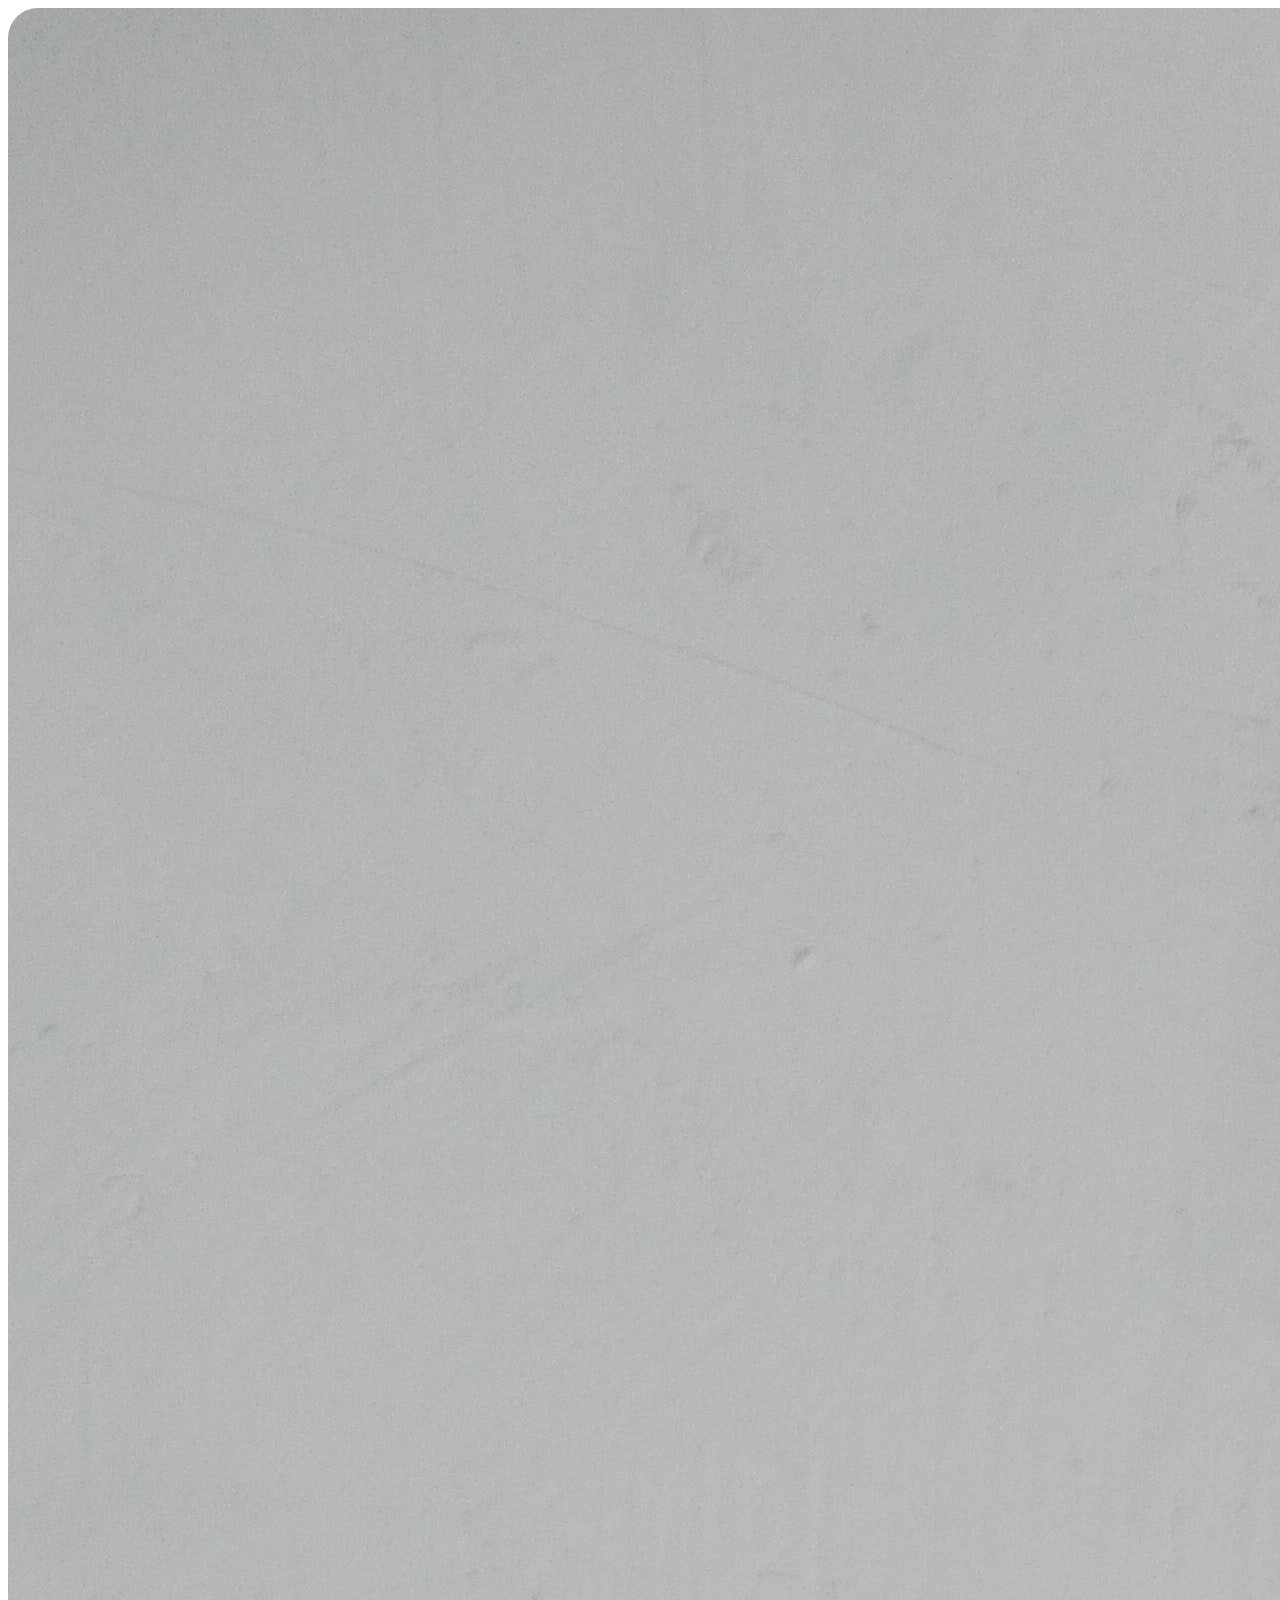
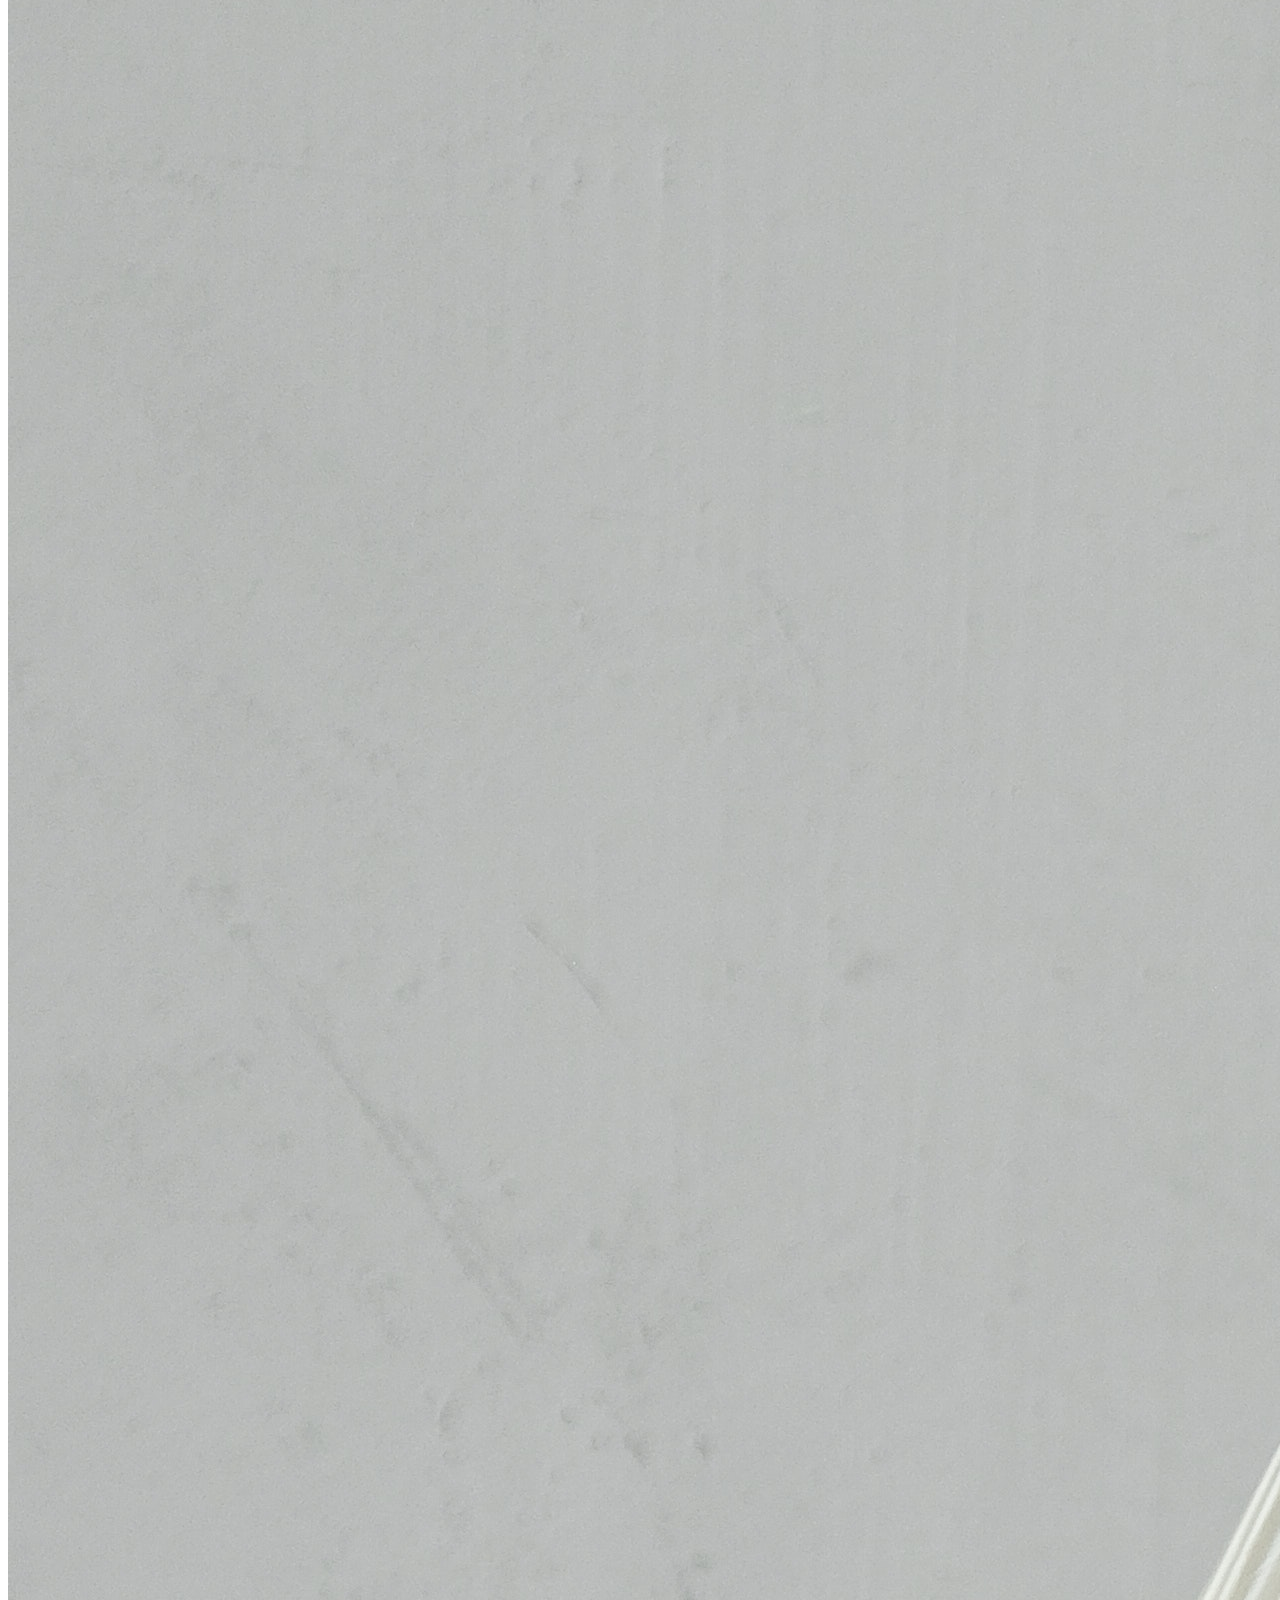
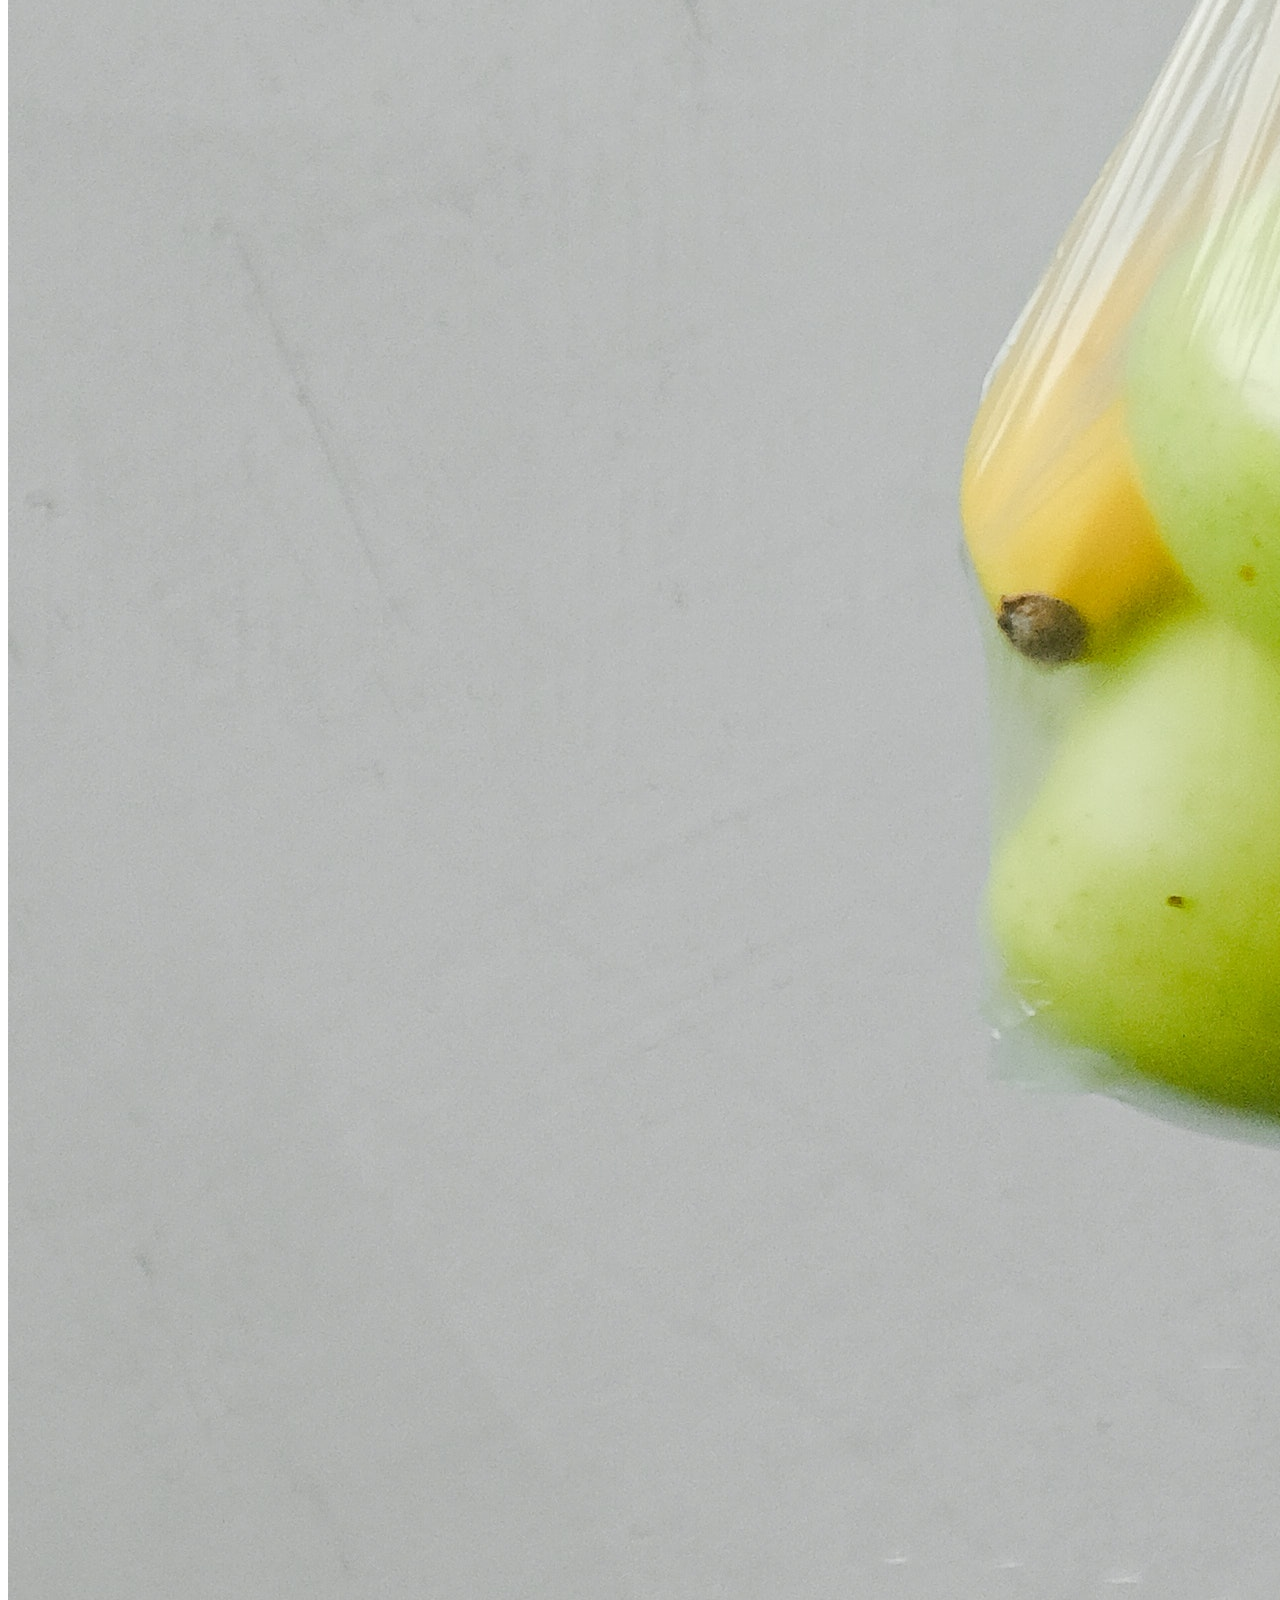
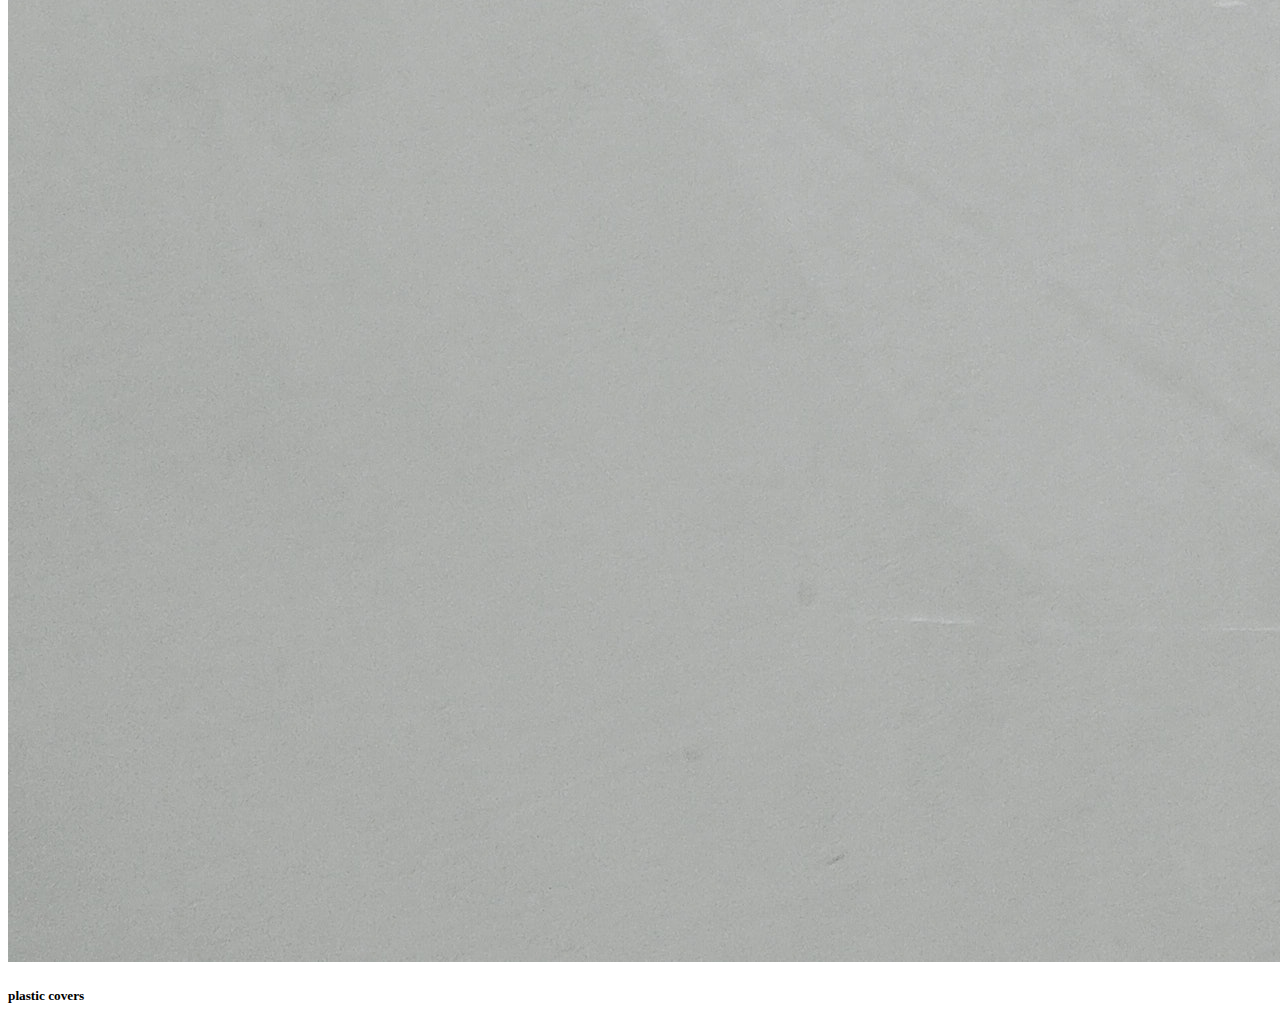
==== indux sapmle .html @ 0bf82b30 "difaine all symantic tags and testing prodect style extra html file" ====
<!DOCTYPE html>
<html lang="en">
<head>
    <meta charset="UTF-8">
    <meta http-equiv="X-UA-Compatible" content="IE=edge">
    <meta name="viewport" content="width=device-width, initial-scale=1.0">
    <title>Document</title>
    <link href="https://cdn.jsdelivr.net/npm/bootstrap@5.0.1/dist/css/bootstrap.min.css" rel="stylesheet" integrity="sha384-+0n0xVW2eSR5OomGNYDnhzAbDsOXxcvSN1TPprVMTNDbiYZCxYbOOl7+AMvyTG2x" crossorigin="anonymous">
    <link rel="stylesheet" href="kizhishery.css">
    
</head>
<body>
<header>
    <div class="card">
        <img src="/images/plastic covers.jpg" class="plastic-img" alt="...">
        <div class="card-body">
          <h5>plastic covers</h5>
        </div>
      </div>
</header>




    
    <script src="kizhishery.js"></script>
    <script src="https://cdn.jsdelivr.net/npm/bootstrap@5.0.1/dist/js/bootstrap.bundle.min.js" integrity="sha384-gtEjrD/SeCtmISkJkNUaaKMoLD0//ElJ19smozuHV6z3Iehds+3Ulb9Bn9Plx0x4" crossorigin="anonymous"></script>
    <script src="https://cdn.jsdelivr.net/npm/@popperjs/core@2.9.2/dist/umd/popper.min.js" integrity="sha384-IQsoLXl5PILFhosVNubq5LC7Qb9DXgDA9i+tQ8Zj3iwWAwPtgFTxbJ8NT4GN1R8p" crossorigin="anonymous"></script>
<script src="https://cdn.jsdelivr.net/npm/bootstrap@5.0.1/dist/js/bootstrap.min.js" integrity="sha384-Atwg2Pkwv9vp0ygtn1JAojH0nYbwNJLPhwyoVbhoPwBhjQPR5VtM2+xf0Uwh9KtT" crossorigin="anonymous"></script>

</body>
</html>
---- kizhishery.css ----
.card{
    width: 10rem;
    border-radius: 30px 29px 30px 30px;
}.plastic-img{
    border-radius: 30px 30px 0px 0px;

}
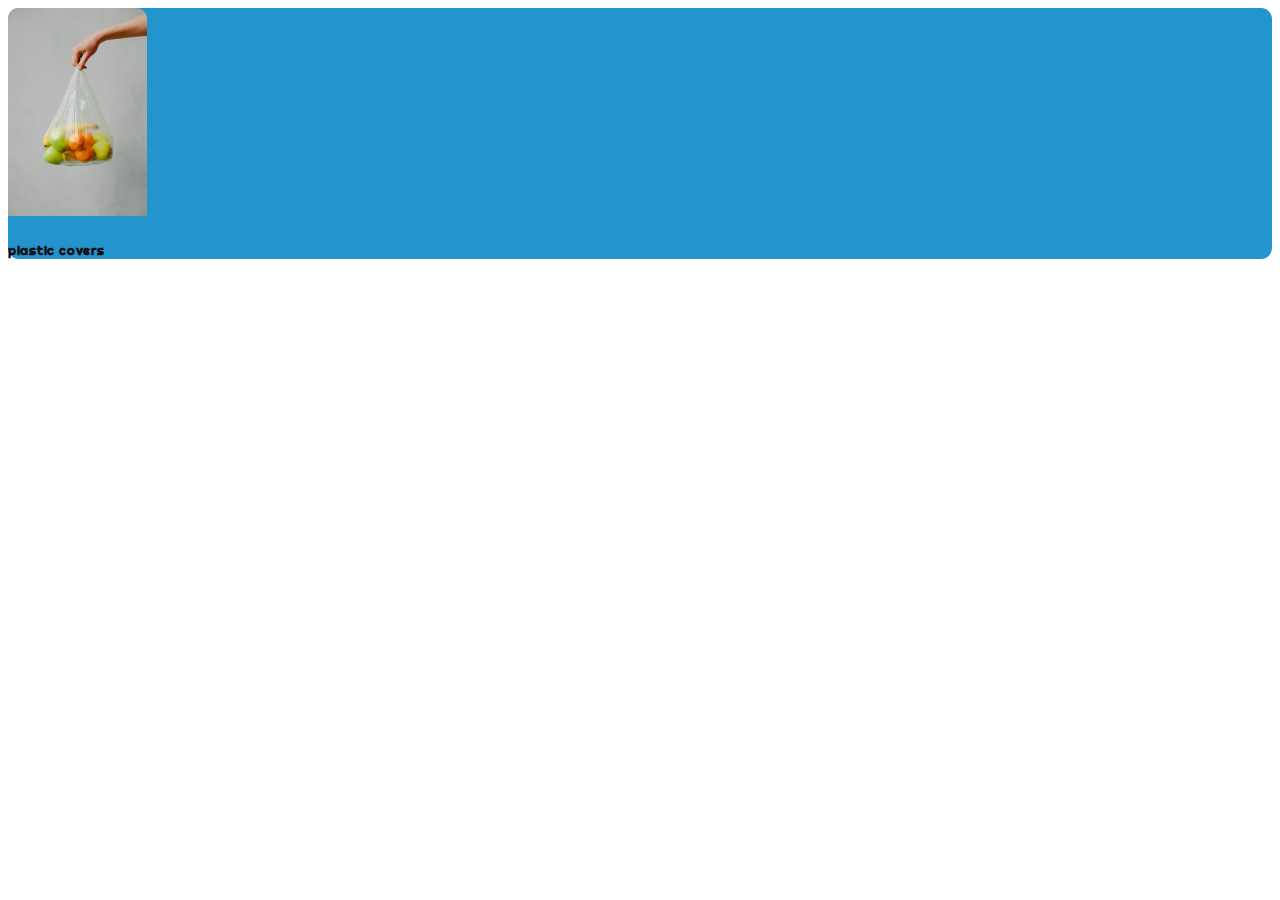
==== commit 476158b3: "al most finished the web site and after the hosting and domaine name purchaising  change the full st" ====
--- a/indux sapmle .html
+++ b/indux sapmle .html
@@ -12,12 +12,13 @@
 <body>
 <header>
     <div class="card">
-        <img src="/images/plastic covers.jpg" class="plastic-img" alt="...">
+        <img src="/images/plastic covers.jpg" class="product-img" alt="...">
         <div class="card-body">
           <h5>plastic covers</h5>
         </div>
       </div>
 </header>
+
 
 
 
--- a/kizhishery.css
+++ b/kizhishery.css
@@ -1,7 +1,268 @@
-.card{
-    width: 10rem;
-    border-radius: 30px 29px 30px 30px;
-}.plastic-img{
-    border-radius: 30px 30px 0px 0px;
-
-}+body{
+  background-color:rgb(255, 255, 255);
+}
+    
+
+@font-face{
+    src: url(/images/Righteous/Righteous-Regular.ttf);
+    font-family:mas;
+}.hedClr{
+    width: 100%;
+    background-color: black;
+    position:fixed;
+    z-index: 2;
+  
+}
+
+.hedLogo{
+  height: 76px;
+  width: 75px;
+  margin-top: 3px;
+  border-radius: 21px
+}
+  
+  .topnav {
+    overflow: hidden;
+    background-color: #365ea8;
+    font-family: mas;
+
+  }
+  
+  .topnav a {
+    float: right;
+    display: block;
+    color: #f2f2f2;
+    text-align: center;
+    padding: 29px 20px;
+    text-decoration: none;
+    font-size: 1em;
+  }
+  
+  .topnav a:hover {
+    background-color: rgb(50, 204, 58);
+    color: rgb(68, 52, 52);
+    border-radius: 15px;
+    
+    transition-duration:1s;
+  }
+  
+  .topnav a.active {
+    background-color: #e9dede52;
+    color: rgb(10, 10, 10);
+  }
+  
+  .topnav .icon {
+    display: none;
+  }
+  
+  @media screen and (max-width: 600px) {
+    .topnav a:not(:first-child) {display:none;}
+    
+    .topnav a.icon {
+      float: right;
+      display: block;
+    }
+  }
+  
+  @media screen and (max-width: 600px) {
+    .topnav.responsive {position: relative;}
+    .topnav.responsive .icon {
+      position: absolute;
+      right: 0;
+      top: 0;
+    }
+    .topnav.responsive a {
+      
+      float: none;
+      display: block;
+      
+      
+    }
+  }
+  .about-section{
+    width: 100%;
+     display: grid;
+     align-items:start;
+     grid-template-columns: repeat(2,1fr);
+     padding-top: 7em;
+   }
+   @media(max-width:600px){
+     .about-section{
+     grid-template-columns: repeat(1,1fr);
+     }
+   }
+     
+   
+    .bgChange{
+    background:url(/images/bluck.jpg);
+    animation: chbg  20s infinite normal;
+    background-size:cover
+  }
+  @keyframes chbg {
+    0% {
+      background:url(/images/wholesale\ 3.jpg);
+    background-size:cover
+    }
+    20%{
+      background:url(/images/wholesale\ 3.jpg);
+    background-size:cover
+    }
+    40% {
+      background:url(/images/wholesale\ 4.jpg);
+    background-size:cover
+    }
+    60% {
+      background:url(/images/wholesale\ 4.jpg);
+    background-size:cover
+    }
+    80% {
+      background:url(/images/wholesale\ 5.jpg);
+    background-size:cover
+    }
+    100% {
+      background:url(/images/wholesale\ 5.jpg);
+    background-size:cover
+    }
+  }*/
+  .mine-logo{
+    
+    width: 100%;
+
+    
+    border-radius: 15px;
+   /* filter: drop-shadow(12px 10px 11px rgba(38, 7, 41, 0.81))*/
+    
+
+  
+  
+  }
+  .font{
+    margin: auto;
+    font-family:mas;
+    text-align: center;
+    padding-top: 50px;
+    color: rgb(58, 223, 85);
+    
+    
+
+   }
+
+   .font-para{
+     
+     font-family:mas;
+     
+     color: rgb(75, 187, 60);
+   }
+   .pro-head{
+    margin: auto;
+    font-family:mas;
+    text-align: center;
+    padding-top: 2rem;
+    color: #2394ce;
+
+   }.packing{
+    margin: auto;
+    font-family:mas;
+    
+    padding-top: 1rem;
+    color: rgb(54, 168, 79);
+   }.products{
+     width: 100%;
+     
+     
+     display: grid;
+     align-items:start;
+     gap: 3px;
+     grid-template-columns: repeat(6,1fr);
+     
+     
+   }.featured{
+     grid-column: span 2;
+   }
+   .card{
+
+     margin-bottom: 2px;
+     border-radius: 11px 11px 11px 11px;
+     background-color:#2394ce;
+     
+
+   }.card-body{
+    font-family:mas;
+    text-align: center;
+    color: rgb(15, 15, 15);
+    text-align: left;
+     
+   }.product-img{
+    border-radius: 11px 11px 0px 0px;
+    height: 13em;
+    
+    
+
+  }
+  p{
+    color: rgb(250, 248, 248);
+    line-height: 14px;
+  }@media(max-width:1000px){
+    .products{
+      grid-template-columns: repeat(5,1fr);
+    }.card-body{
+      height: 5em;
+    }
+  }@media(max-width:800px){
+    .products{
+      grid-template-columns: repeat(4,1fr);
+    }.product-img{
+      height: 12em;
+     } 
+    .card-body{
+      height: 5em;
+      text-align: left;
+    }
+   }@media(max-width:500px){ 
+    .products{
+      grid-template-columns: repeat(2,1fr);
+    }.product-img{
+      height: 8em;
+    }.card-body{
+      height: 3em;
+    }
+    
+  }@media(max-width:200px){
+    .products{
+      grid-template-columns: repeat(2,1fr);
+    }
+    .product-img{
+      height: 6em;
+    }
+  }.condact-div {
+    margin-top: 100px;
+    background-color: #2394ce;
+    width: 100%;
+    padding-top: 4em;
+    height: 454px;
+}.footer{
+  
+    background-color: #686869;
+    width: 100%;
+    padding-top: 4em;
+    height: 200px;
+}.contact{ 
+  margin-top:10px;
+  font-family:mas;
+  text-align: center;
+
+  color: rgb(247, 247, 247);
+  
+
+}
+
+    
+    
+  
+
+    
+
+  
+     
+   
+   
